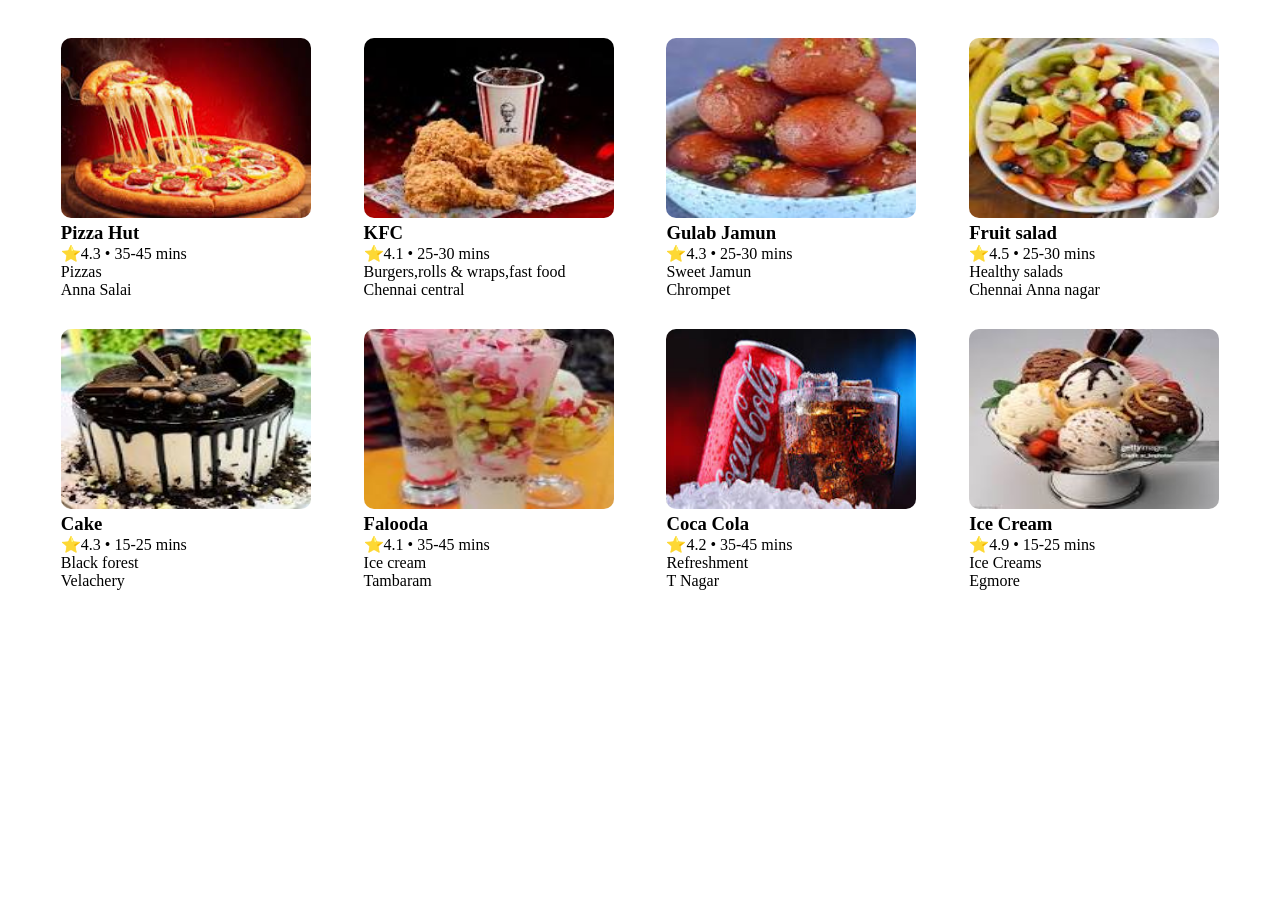
==== Task3.html @ 7c5fd427 "third commit" ====
<!DOCTYPE html>
<html lang="en">
<head>
    <meta charset="UTF-8">
    <meta name="viewport" content="width=device-width, initial-scale=1.0">
    <title>Menu</title>
    <link rel="stylesheet" href="Task3.css">
</head>
<body>
   <div class="container">

    <div class="card">
        <img src="pizza.jpg">
        <h3> Pizza Hut </h3>
        <p> ⭐4.3 • 35-45 mins</p>
        <p>Pizzas</p>
        <p class="place">Anna Salai</p>
    </div>

    <div class="card">
        <img src="kfc.jpg">
        <h3>KFC</h3>
        <p>⭐4.1  • 25-30 mins</p>
        <p>Burgers,rolls & wraps,fast food</p>
        <p class="place">Chennai central</p>
    </div>

    <div class="card">
        <img src="gulab.jpg">
        <h3>Gulab Jamun</h3>
        <p>⭐4.3 • 25-30 mins</p>
        <p>Sweet Jamun</p>
        <p class="place">Chrompet</p>
    </div>

    <div class="card">
        <img src="fruit salad.jpg">
        <h3>Fruit salad</h3>
        <p>⭐4.5 • 25-30 mins</p>
        <p>Healthy salads</p>
        <p class="place">Chennai Anna nagar</p>
    </div>

   </div>

   <div class="container 1">

     <div class="card">
        <img src="cake.jpg">
        <h3> Cake </h3>
        <p> ⭐4.3 • 15-25 mins</p>
        <p>Black forest</p>
        <p class="place">Velachery</p>
    </div>

     <div class="card">
        <img src="falooda.jpg">
        <h3> Falooda  </h3>
        <p> ⭐4.1 • 35-45 mins</p>
        <p>Ice cream</p>
        <p class="place">Tambaram</p>
    </div>

     <div class="card">
        <img src="cola.jpg">
        <h3> Coca Cola</h3>
        <p> ⭐4.2 • 35-45 mins</p>
        <p>Refreshment</p>
        <p class="place">T Nagar</p>
    </div>

     <div class="card">
        <img src="ice cream.jpg">
        <h3> Ice Cream </h3>
        <p> ⭐4.9 • 15-25 mins</p>
        <p>Ice Creams</p>
        <p class="place">Egmore</p>
    </div>

   </div>
    
   
    
</body>
</html>
---- Task3.css ----
.container{
    display: flex;
    flex-wrap: wrap;
    justify-content: space-evenly;
    padding-top: 30px;
   
}

.card img{
    height: 180px;
    width:250px;
    border-radius: 10px;
    
    
}
.card  h3,p{
    margin: 0px;
}
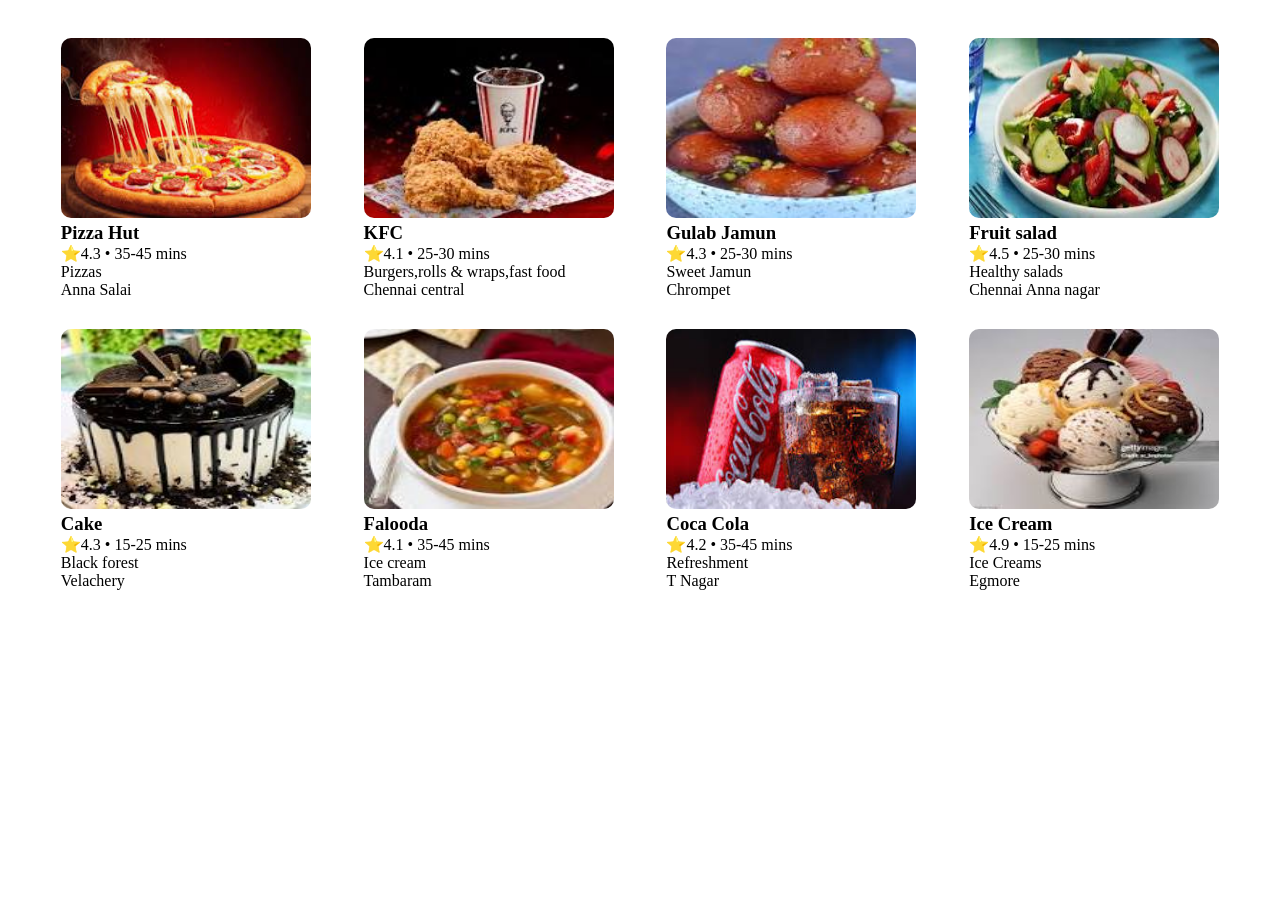
==== commit c42c306d: "forth commit" ====
--- a/Task3.html
+++ b/Task3.html
@@ -10,7 +10,7 @@
    <div class="container">
 
     <div class="card">
-        <img src="pizza.jpg">
+        <img src="/images/pizza.jpg">
         <h3> Pizza Hut </h3>
         <p> ⭐4.3 • 35-45 mins</p>
         <p>Pizzas</p>
@@ -18,7 +18,7 @@
     </div>
 
     <div class="card">
-        <img src="kfc.jpg">
+        <img src="/images/kfc.jpg">
         <h3>KFC</h3>
         <p>⭐4.1  • 25-30 mins</p>
         <p>Burgers,rolls & wraps,fast food</p>
@@ -26,7 +26,7 @@
     </div>
 
     <div class="card">
-        <img src="gulab.jpg">
+        <img src="/images/gulab.jpg">
         <h3>Gulab Jamun</h3>
         <p>⭐4.3 • 25-30 mins</p>
         <p>Sweet Jamun</p>
@@ -34,7 +34,7 @@
     </div>
 
     <div class="card">
-        <img src="fruit salad.jpg">
+        <img src="/images/veg salad.jpg ">
         <h3>Fruit salad</h3>
         <p>⭐4.5 • 25-30 mins</p>
         <p>Healthy salads</p>
@@ -46,7 +46,7 @@
    <div class="container 1">
 
      <div class="card">
-        <img src="cake.jpg">
+        <img src="/images/cake.jpg">
         <h3> Cake </h3>
         <p> ⭐4.3 • 15-25 mins</p>
         <p>Black forest</p>
@@ -54,7 +54,7 @@
     </div>
 
      <div class="card">
-        <img src="falooda.jpg">
+        <img src="/images/download.jpg">
         <h3> Falooda  </h3>
         <p> ⭐4.1 • 35-45 mins</p>
         <p>Ice cream</p>
@@ -62,7 +62,7 @@
     </div>
 
      <div class="card">
-        <img src="cola.jpg">
+        <img src="/images/cola.jpg">
         <h3> Coca Cola</h3>
         <p> ⭐4.2 • 35-45 mins</p>
         <p>Refreshment</p>
@@ -70,7 +70,7 @@
     </div>
 
      <div class="card">
-        <img src="ice cream.jpg">
+        <img src="/images/ice cream.jpg ">
         <h3> Ice Cream </h3>
         <p> ⭐4.9 • 15-25 mins</p>
         <p>Ice Creams</p>
